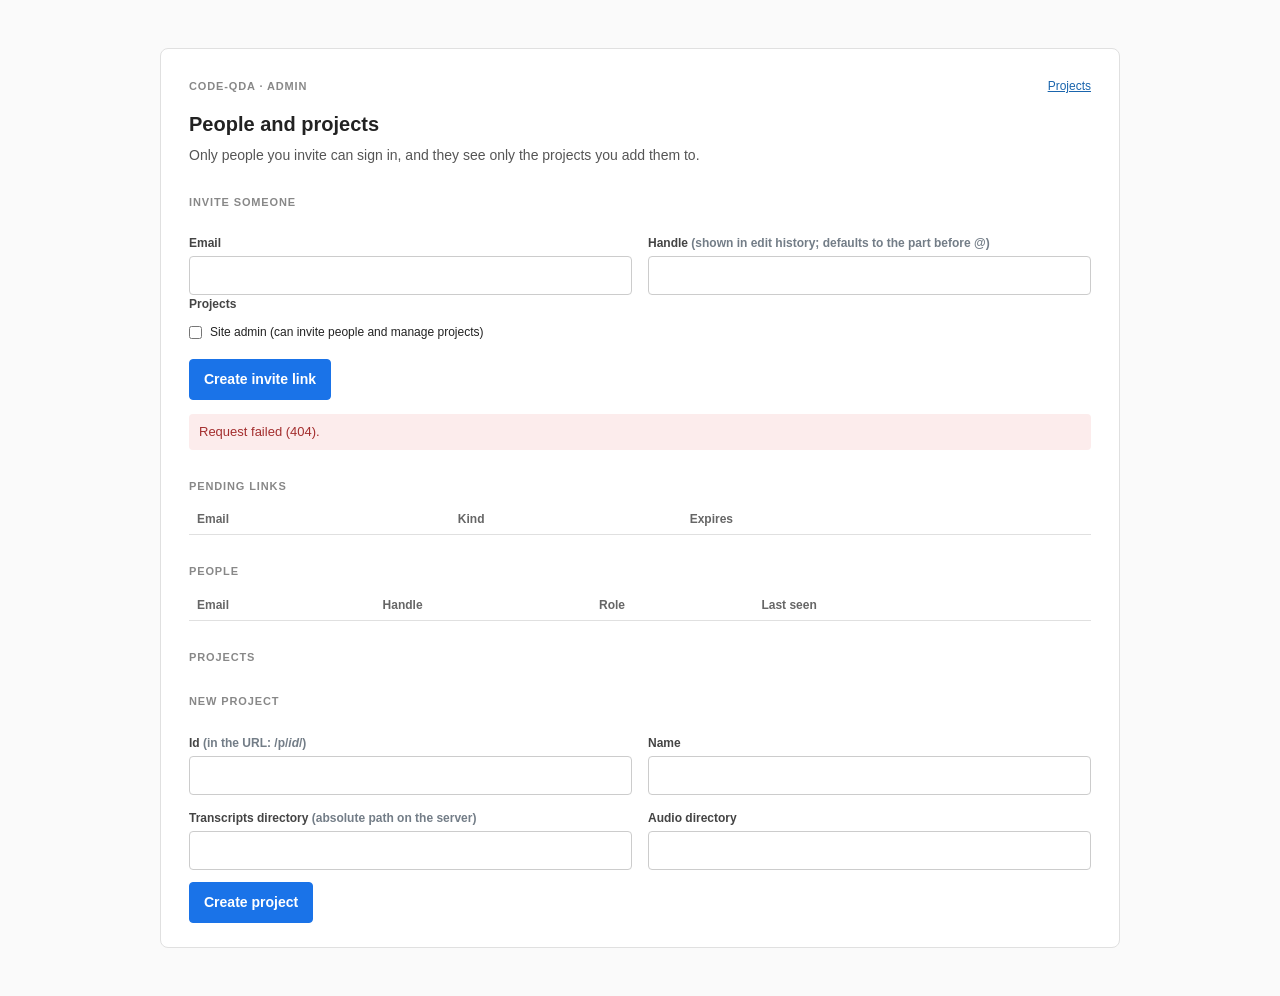
==== pages/admin.html @ e6231c3f "Add comprehensive tests for authentication, security, and data handling - Introduced `test_auth_stor" ====
<!DOCTYPE html>
<html lang="en">
<head>
<meta charset="utf-8">
<meta name="viewport" content="width=device-width, initial-scale=1">
<title>Admin · code-qda</title>
<link rel="stylesheet" href="/static/auth.css">
</head>
<body data-page="admin">
<main class="card wide">
  <div class="topline">
    <p class="wordmark">code-qda · admin</p>
    <p class="muted"><a href="/">Projects</a></p>
  </div>
  <h1>People and projects</h1>
  <p class="lede">Only people you invite can sign in, and they see only the projects you add them to.</p>

  <h2>Invite someone</h2>
  <form id="invite-form" novalidate>
    <div class="grid">
      <div>
        <label for="invite-email">Email</label>
        <input id="invite-email" type="email" required autocomplete="off">
      </div>
      <div>
        <label for="invite-handle">Handle <span class="muted">(shown in edit history; defaults to the part before @)</span></label>
        <input id="invite-handle" type="text" autocomplete="off" spellcheck="false">
      </div>
    </div>
    <fieldset id="invite-projects"><legend>Projects</legend></fieldset>
    <label class="check"><input id="invite-admin" type="checkbox"> Site admin (can invite people and manage projects)</label>
    <button class="primary inline" type="submit">Create invite link</button>
  </form>
  <div id="link-out" class="notice" hidden>
    <p id="link-label"></p>
    <div class="link-box">
      <input id="link-value" type="text" readonly aria-label="One-time link">
      <button type="button" id="link-copy">Copy</button>
    </div>
    <p class="muted">Email it to them yourself. It is shown only once, works once, and then expires.</p>
  </div>
  <p id="error" class="error" role="alert" hidden></p>

  <h2>Pending links</h2>
  <div class="table-wrap"><table>
    <thead><tr><th>Email</th><th>Kind</th><th>Expires</th><th></th></tr></thead>
    <tbody id="invites"></tbody>
  </table></div>

  <h2>People</h2>
  <div class="table-wrap"><table>
    <thead><tr><th>Email</th><th>Handle</th><th>Role</th><th>Last seen</th><th></th></tr></thead>
    <tbody id="users"></tbody>
  </table></div>

  <h2>Projects</h2>
  <div id="projects"></div>

  <h2>New project</h2>
  <form id="project-form" novalidate>
    <div class="grid">
      <div>
        <label for="project-slug">Id <span class="muted">(in the URL: /p/<i>id</i>/)</span></label>
        <input id="project-slug" type="text" pattern="[a-z0-9-]+" required spellcheck="false">
      </div>
      <div>
        <label for="project-name">Name</label>
        <input id="project-name" type="text" required>
      </div>
      <div>
        <label for="project-data">Transcripts directory <span class="muted">(absolute path on the server)</span></label>
        <input id="project-data" type="text" required spellcheck="false">
      </div>
      <div>
        <label for="project-audio">Audio directory</label>
        <input id="project-audio" type="text" required spellcheck="false">
      </div>
    </div>
    <p id="roots" class="muted"></p>
    <button class="primary inline" type="submit">Create project</button>
  </form>
</main>
<script type="module" src="/static/admin.js"></script>
</body>
</html>
---- static/auth.css ----
/* Sign-in, invite, project list and admin pages (hosted mode). Same visual
   language as the coding view: system font, white cards on #fafafa, #1a73e8
   for the one primary action. */
* { box-sizing: border-box; margin: 0; padding: 0; }
[hidden] { display: none !important; }
body {
  font-family: -apple-system, BlinkMacSystemFont, 'Segoe UI', sans-serif;
  font-size: 14px;
  line-height: 1.5;
  background: #fafafa;
  color: #222;
  padding: 48px 16px;
}
a { color: #1a65ad; }
.wordmark {
  font-size: 11px; text-transform: uppercase; letter-spacing: 0.08em;
  color: #888; font-weight: 600; margin-bottom: 14px;
}
.card {
  max-width: 380px; margin: 0 auto; background: #fff;
  border: 1px solid #e0e0e0; border-radius: 8px; padding: 28px 28px 24px;
}
.card.wide { max-width: 960px; }
h1 { font-size: 20px; font-weight: 600; margin-bottom: 6px; }
h2 {
  font-size: 11px; text-transform: uppercase; letter-spacing: 0.08em;
  color: #888; font-weight: 600; margin: 28px 0 10px;
}
.lede { color: #555; margin-bottom: 20px; }
.muted { color: #737d87; font-size: 12px; }
label { display: block; font-size: 12px; font-weight: 600; color: #444; margin: 14px 0 4px; }
input[type=email], input[type=password], input[type=text] {
  width: 100%; font: inherit; border: 1px solid #ccc; border-radius: 4px; padding: 8px 10px;
  background: #fff; color: inherit;
}
input:focus-visible, button:focus-visible, select:focus-visible, a:focus-visible {
  outline: 2px solid #1a73e8; outline-offset: 1px;
}
.check { display: flex; align-items: center; gap: 8px; font-weight: 400; color: #222; margin: 6px 0; }
.check input { width: auto; }
button {
  font: inherit; border: 1px solid #ccc; border-radius: 4px; background: #fff;
  padding: 6px 12px; cursor: pointer; color: inherit;
}
button:hover { background: #f1f3f5; }
button.primary {
  background: #1a73e8; border-color: #1a73e8; color: #fff; font-weight: 600;
  padding: 9px 14px; margin-top: 20px; width: 100%;
}
button.primary:hover { background: #1257b0; border-color: #1257b0; }
button.inline { width: auto; margin-top: 12px; }
button:disabled { opacity: 0.5; cursor: default; }
button.danger { color: #a32e2e; }
button.danger:hover { background: #fcecec; }
.error {
  margin-top: 14px; padding: 8px 10px; border-radius: 4px;
  background: #fcecec; color: #a32e2e; font-size: 13px;
}
.notice {
  margin-top: 14px; padding: 10px 12px; border-radius: 4px;
  background: #e8f0fe; color: #174ea6; font-size: 13px;
}
.foot { margin-top: 18px; color: #737d87; font-size: 12px; }

/* project list */
.projects { list-style: none; margin-top: 8px; }
.projects li a {
  display: block; padding: 10px 12px; border: 1px solid #e0e0e0; border-radius: 6px;
  margin-bottom: 8px; text-decoration: none; color: #222; font-weight: 600;
}
.projects li a:hover { border-color: #1a73e8; background: #f6f9fe; }

/* admin */
.topline { display: flex; justify-content: space-between; align-items: baseline; gap: 12px; flex-wrap: wrap; }
.grid { display: grid; grid-template-columns: 1fr 1fr; gap: 0 16px; }
@media (max-width: 640px) { .grid { grid-template-columns: 1fr; } }
.table-wrap { overflow-x: auto; }
table { width: 100%; border-collapse: collapse; font-size: 13px; }
th { text-align: left; font-weight: 600; color: #666; font-size: 12px; padding: 6px 8px; border-bottom: 1px solid #e0e0e0; }
td { padding: 7px 8px; border-bottom: 1px solid #f0f0f0; vertical-align: top; }
td.actions { white-space: nowrap; text-align: right; }
td.actions button { padding: 3px 8px; font-size: 12px; margin-left: 4px; }
.tag { display: inline-block; font-size: 11px; padding: 0 6px; border-radius: 3px; background: #eef1f4; color: #555; }
.tag.off { background: #fcecec; color: #a32e2e; }
.link-box { display: flex; gap: 6px; margin-top: 8px; }
.link-box input { font-family: ui-monospace, SFMono-Regular, Menlo, monospace; font-size: 12px; }
.project { border: 1px solid #e0e0e0; border-radius: 6px; padding: 12px 14px; margin-bottom: 10px; }
.project-head { display: flex; justify-content: space-between; gap: 10px; flex-wrap: wrap; }
.project code { font-size: 12px; color: #555; word-break: break-all; }
.members { list-style: none; margin: 8px 0; }
.members li { display: flex; justify-content: space-between; align-items: center; gap: 8px; padding: 3px 0; }
.members li button { padding: 2px 8px; font-size: 12px; }
.add-member { display: flex; gap: 6px; margin-top: 6px; }
.add-member input { padding: 5px 8px; }
fieldset { border: 0; }
legend { font-size: 12px; font-weight: 600; color: #444; margin: 14px 0 4px; }
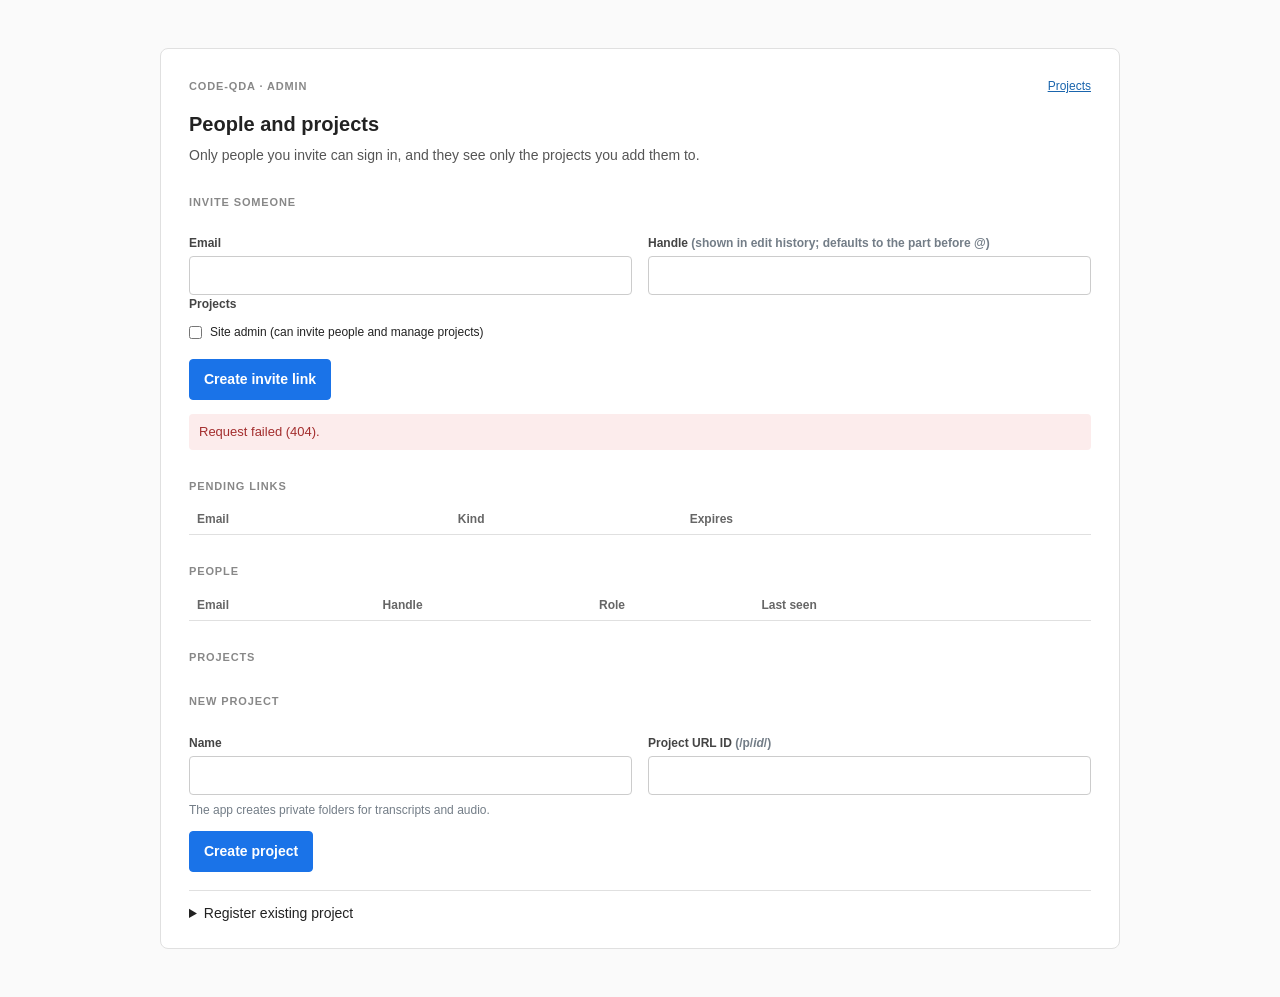
==== commit 218847e2: "Enhance project management features: add support for creating projects with private storage and regi" ====
--- a/pages/admin.html
+++ b/pages/admin.html
@@ -57,28 +57,47 @@
   <div id="projects"></div>
 
   <h2>New project</h2>
-  <form id="project-form" novalidate>
+  <form id="project-form">
     <div class="grid">
       <div>
-        <label for="project-slug">Id <span class="muted">(in the URL: /p/<i>id</i>/)</span></label>
-        <input id="project-slug" type="text" pattern="[a-z0-9-]+" required spellcheck="false">
+        <label for="project-name">Name</label>
+        <input id="project-name" name="name" type="text" maxlength="120" required>
       </div>
       <div>
-        <label for="project-name">Name</label>
-        <input id="project-name" type="text" required>
-      </div>
-      <div>
-        <label for="project-data">Transcripts directory <span class="muted">(absolute path on the server)</span></label>
-        <input id="project-data" type="text" required spellcheck="false">
-      </div>
-      <div>
-        <label for="project-audio">Audio directory</label>
-        <input id="project-audio" type="text" required spellcheck="false">
+        <label for="project-slug">Project URL ID <span class="muted">(/p/<i>id</i>/)</span></label>
+        <input id="project-slug" name="slug" type="text" maxlength="40" pattern="[a-z0-9]([a-z0-9\-]{0,38}[a-z0-9])?" title="Use lowercase letters, digits or hyphens. Start and end with a letter or digit." required spellcheck="false">
       </div>
     </div>
-    <p id="roots" class="muted"></p>
+    <p class="muted project-form-note">The app creates private folders for transcripts and audio.</p>
     <button class="primary inline" type="submit">Create project</button>
   </form>
+
+  <details class="register-project">
+    <summary>Register existing project</summary>
+    <p id="roots" class="muted project-form-note"></p>
+    <form id="register-project-form" hidden>
+      <div class="grid">
+        <div>
+          <label for="register-name">Name</label>
+          <input id="register-name" name="name" type="text" maxlength="120" required>
+        </div>
+        <div>
+          <label for="register-slug">Project URL ID <span class="muted">(/p/<i>id</i>/)</span></label>
+          <input id="register-slug" name="slug" type="text" maxlength="40" pattern="[a-z0-9]([a-z0-9\-]{0,38}[a-z0-9])?" title="Use lowercase letters, digits or hyphens. Start and end with a letter or digit." required spellcheck="false">
+        </div>
+        <div>
+          <label for="register-data">Transcripts directory</label>
+          <input id="register-data" name="dataDir" type="text" required spellcheck="false">
+        </div>
+        <div>
+          <label for="register-audio">Audio directory</label>
+          <input id="register-audio" name="audioDir" type="text" required spellcheck="false">
+        </div>
+      </div>
+      <button class="inline" type="submit">Register project</button>
+    </form>
+  </details>
+  <p id="project-status" class="notice" role="status" hidden></p>
 </main>
 <script type="module" src="/static/admin.js"></script>
 </body>
--- a/static/auth.css
+++ b/static/auth.css
@@ -33,7 +33,7 @@
   width: 100%; font: inherit; border: 1px solid #ccc; border-radius: 4px; padding: 8px 10px;
   background: #fff; color: inherit;
 }
-input:focus-visible, button:focus-visible, select:focus-visible, a:focus-visible {
+input:focus-visible, button:focus-visible, select:focus-visible, a:focus-visible, summary:focus-visible {
   outline: 2px solid #1a73e8; outline-offset: 1px;
 }
 .check { display: flex; align-items: center; gap: 8px; font-weight: 400; color: #222; margin: 6px 0; }
@@ -87,6 +87,10 @@
 .project { border: 1px solid #e0e0e0; border-radius: 6px; padding: 12px 14px; margin-bottom: 10px; }
 .project-head { display: flex; justify-content: space-between; gap: 10px; flex-wrap: wrap; }
 .project code { font-size: 12px; color: #555; word-break: break-all; }
+.project-storage { color: #737d87; font-size: 12px; margin-top: 4px; }
+.project-form-note { margin-top: 6px; overflow-wrap: anywhere; }
+.register-project { border-top: 1px solid #e0e0e0; margin-top: 18px; padding-top: 12px; }
+.project-storage summary, .register-project summary { cursor: pointer; width: fit-content; }
 .members { list-style: none; margin: 8px 0; }
 .members li { display: flex; justify-content: space-between; align-items: center; gap: 8px; padding: 3px 0; }
 .members li button { padding: 2px 8px; font-size: 12px; }
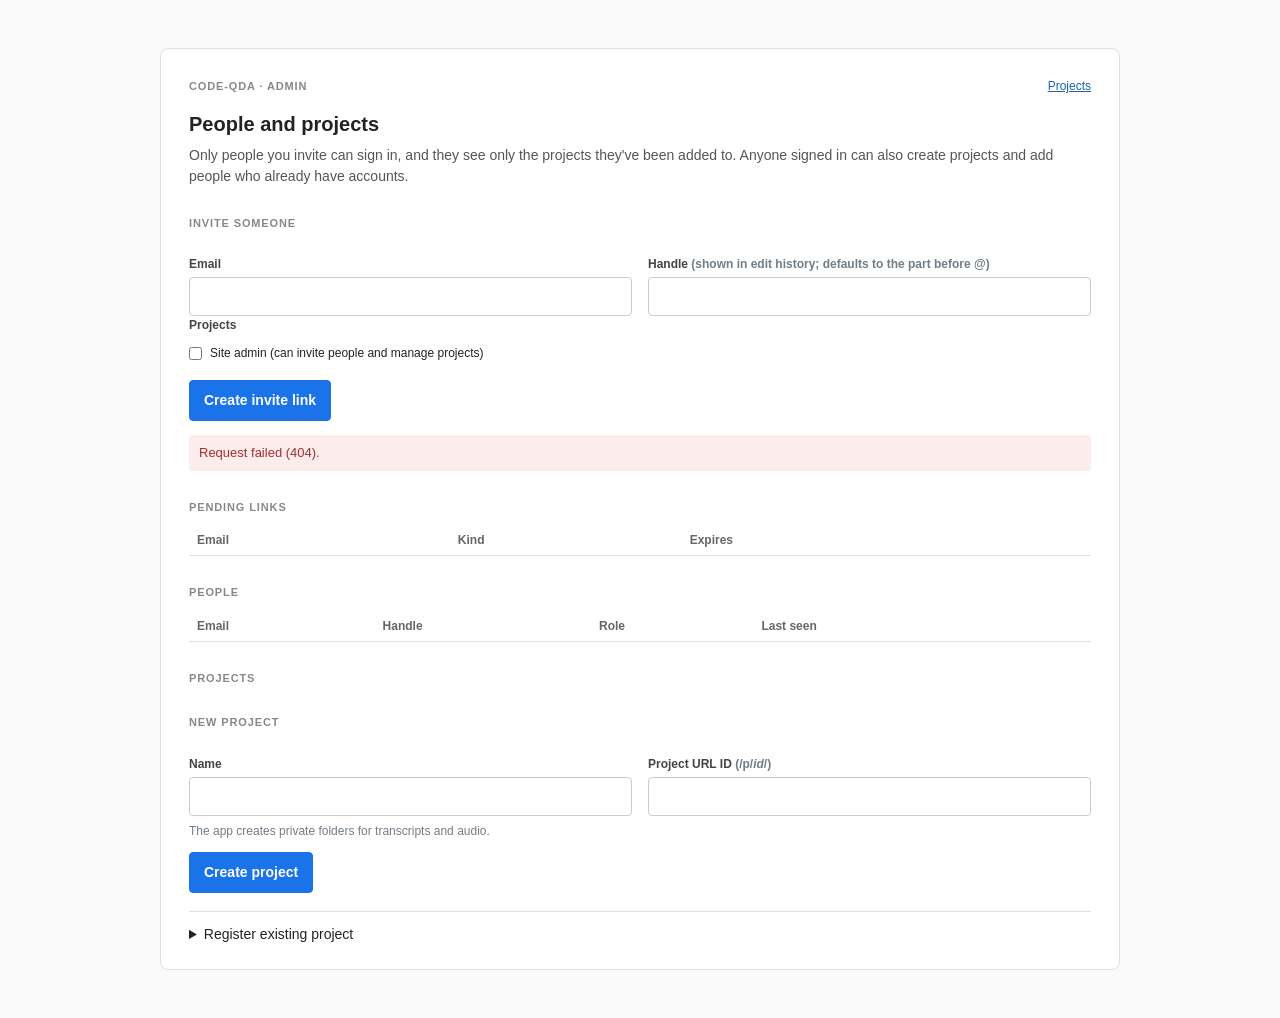
==== commit f536100a: "Add sandbox functionality and improve upload handling - Implement tests for sandbox creation and sha" ====
--- a/pages/admin.html
+++ b/pages/admin.html
@@ -13,7 +13,7 @@
     <p class="muted"><a href="/">Projects</a></p>
   </div>
   <h1>People and projects</h1>
-  <p class="lede">Only people you invite can sign in, and they see only the projects you add them to.</p>
+  <p class="lede">Only people you invite can sign in, and they see only the projects they've been added to. Anyone signed in can also create projects and add people who already have accounts.</p>
 
   <h2>Invite someone</h2>
   <form id="invite-form" novalidate>
--- a/static/auth.css
+++ b/static/auth.css
@@ -21,6 +21,7 @@
   border: 1px solid #e0e0e0; border-radius: 8px; padding: 28px 28px 24px;
 }
 .card.wide { max-width: 960px; }
+.card.medium { max-width: 560px; }
 h1 { font-size: 20px; font-weight: 600; margin-bottom: 6px; }
 h2 {
   font-size: 11px; text-transform: uppercase; letter-spacing: 0.08em;
@@ -69,6 +70,10 @@
   margin-bottom: 8px; text-decoration: none; color: #222; font-weight: 600;
 }
 .projects li a:hover { border-color: #1a73e8; background: #f6f9fe; }
+.projects .project-note { font-weight: 400; }
+.project-members { margin: -2px 12px 12px; font-size: 13px; }
+.project-members summary { cursor: pointer; width: fit-content; color: #555; }
+.project-members .muted { margin-top: 6px; }
 
 /* admin */
 .topline { display: flex; justify-content: space-between; align-items: baseline; gap: 12px; flex-wrap: wrap; }
